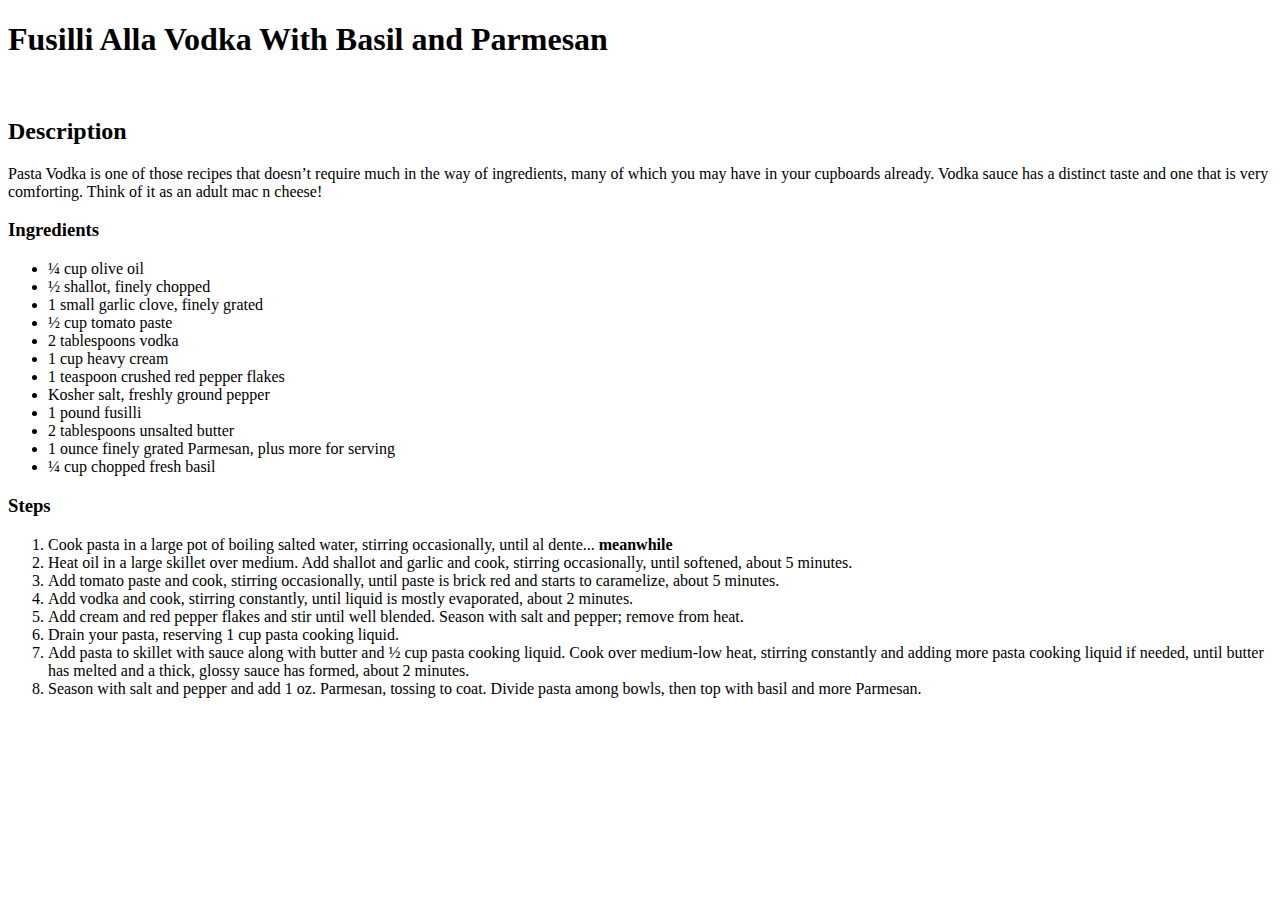
==== recipes/fusilli-alla-vodka.html @ f57b889d "adding new files" ====
<!DOCTYPE html> 
<html lang="en">
    
    <head>
        <meta charset="UTF-8">
        <title>Fusilli Alla Vodka With Basil and Parmesan</title>
    </head>
    <body>
        <h1>Fusilli Alla Vodka With Basil and Parmesan</h1>
        <img scr="../images/fusilli.jpeg">

        <h2>Description</h2>
        <p>Pasta Vodka is one of those recipes that doesn’t require 
            much in the way of ingredients, many of which you may have 
            in your cupboards already. Vodka sauce has a distinct taste 
            and one that is very comforting. Think of it as an adult 
            mac n cheese!</p>

        <h3>Ingredients</h3>
        <ul>
            <li>¼ cup olive oil</li>
            <li>½ shallot, finely chopped</li>
            <li>1 small garlic clove, finely grated</li>
            <li>½ cup tomato paste</li>
            <li>2 tablespoons vodka</li>
            <li>1 cup heavy cream</li>
            <li>1 teaspoon crushed red pepper flakes</li>
            <li>Kosher salt, freshly ground pepper</li>
            <li>1 pound fusilli</li>
            <li>2 tablespoons unsalted butter</li>
            <li>1 ounce finely grated Parmesan, plus more for serving</li>
            <li>¼ cup chopped fresh basil</li>
        </ul>

        <h3>Steps</h3>
        <ol>
            <li>Cook pasta in a large pot of boiling salted water, 
                stirring occasionally, until al dente... 
                <strong>meanwhile</strong></li>
            <li>Heat oil in a large skillet over medium. Add shallot and 
                garlic and cook, stirring occasionally, until softened, 
                about 5 minutes. </li>
            <li>Add tomato paste and cook, stirring occasionally, until 
                paste is brick red and starts to caramelize, about 5 
                minutes.</li>
            <li>Add vodka and cook, stirring constantly, until liquid is 
                mostly evaporated, about 2 minutes.</li>
            <li>Add cream and red pepper flakes and stir until well 
                blended. Season with salt and pepper; remove from heat.</li>
            <li>Drain your pasta, reserving 1 cup pasta cooking liquid.</li>
            <li>Add pasta to skillet with sauce along with butter and ½ cup 
                pasta cooking liquid. Cook over medium-low heat, stirring 
                constantly and adding more pasta cooking liquid if needed, 
                until butter has melted and a thick, glossy sauce has formed, 
                about 2 minutes.</li>
            <li>Season with salt and pepper and add 1 oz. Parmesan, tossing 
                to coat. Divide pasta among bowls, then top with basil and 
                more Parmesan.</li>
        </ol>

    </body>

</html>
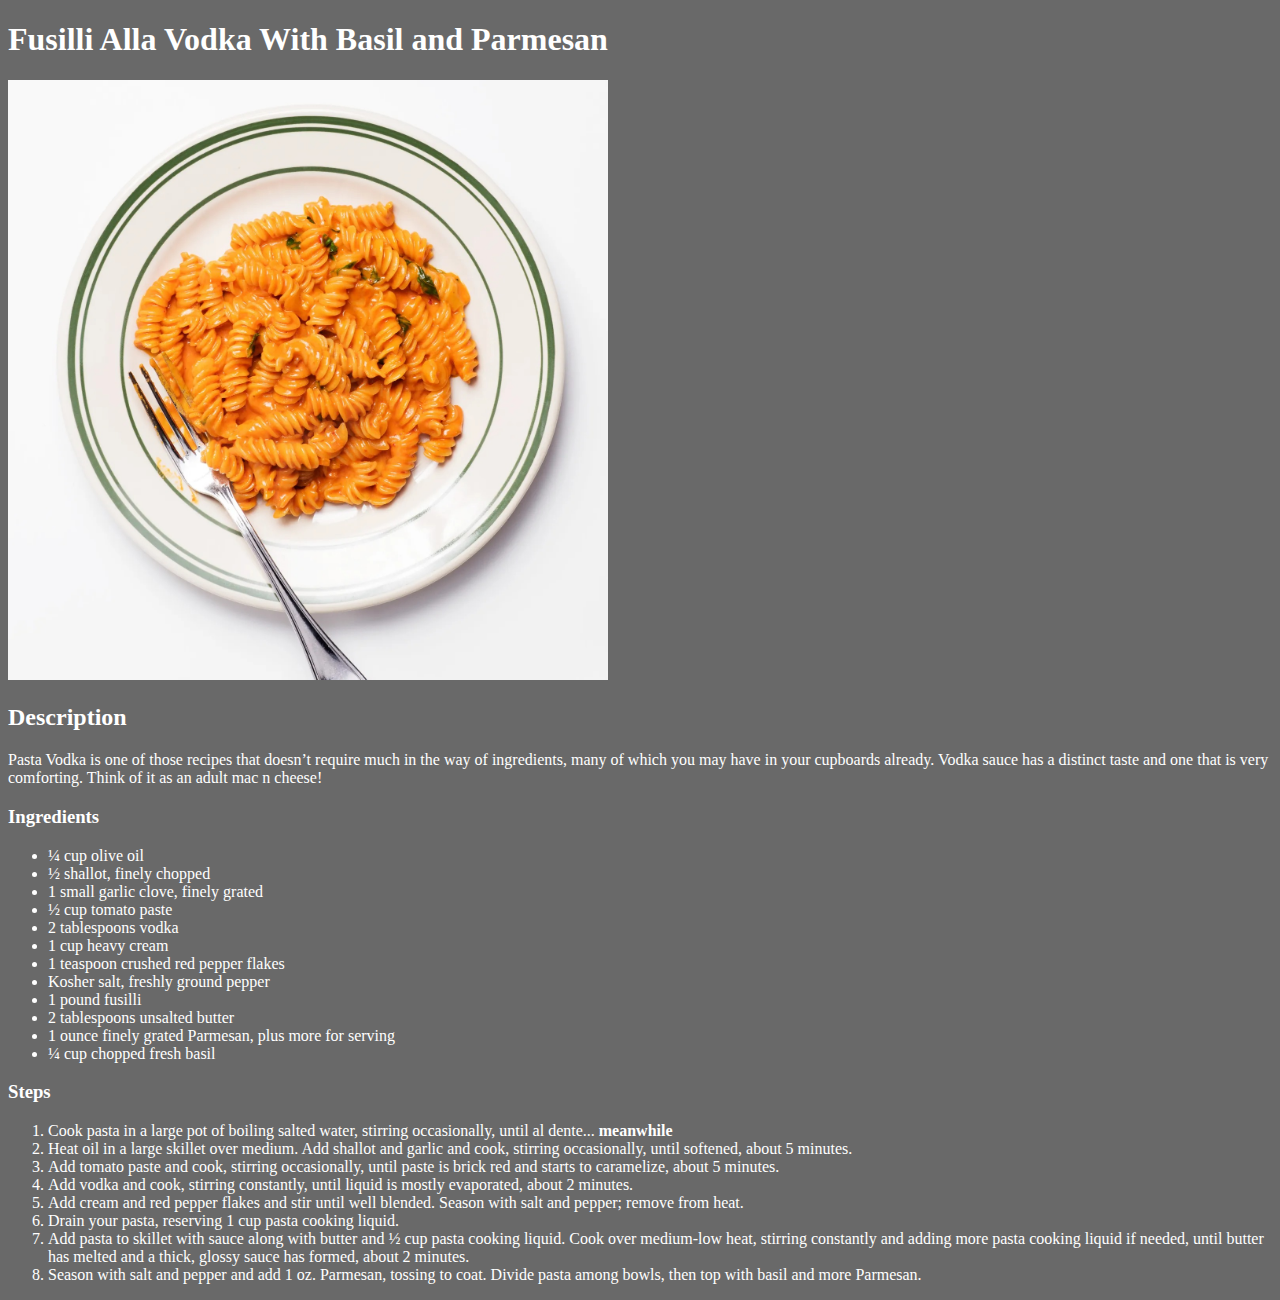
==== commit 3a96edd4: "Added style sheets to each page." ====
--- a/recipes/fusilli-alla-vodka.html
+++ b/recipes/fusilli-alla-vodka.html
@@ -4,10 +4,11 @@
     <head>
         <meta charset="UTF-8">
         <title>Fusilli Alla Vodka With Basil and Parmesan</title>
+        <link rel="stylesheet" href="../fusilli-style.css">
     </head>
     <body>
         <h1>Fusilli Alla Vodka With Basil and Parmesan</h1>
-        <img scr="../images/fusilli.jpeg">
+        <img src="../images/fusilli.jpeg">
 
         <h2>Description</h2>
         <p>Pasta Vodka is one of those recipes that doesn’t require 
--- a/fusilli-style.css
+++ b/fusilli-style.css
@@ -0,0 +1,10 @@
+img {
+height: auto;
+width: 600px;
+}
+
+body {
+    color: white;
+    background-color: dimgray;
+    font-family:'Times New Roman', Times, serif;
+}